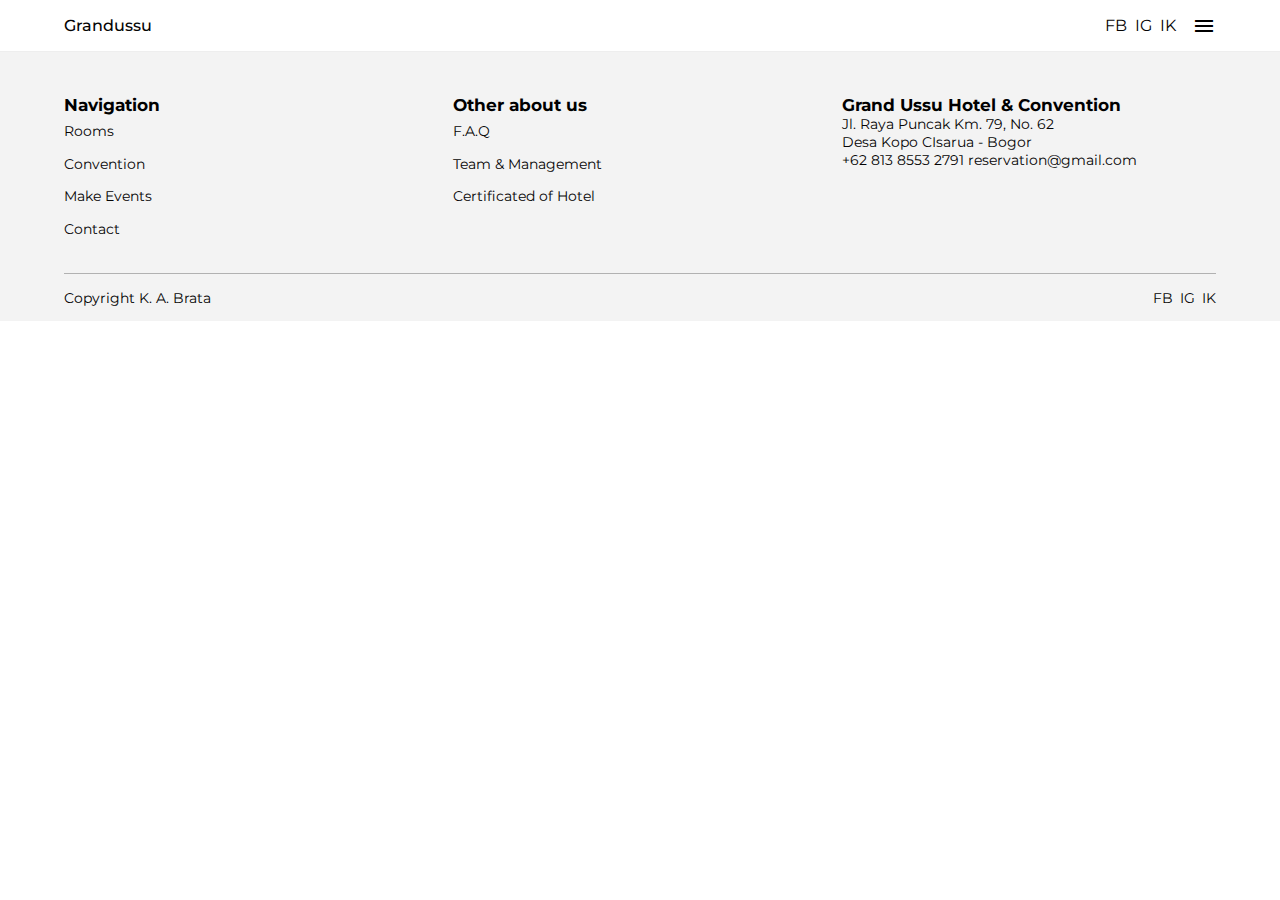
==== room.html @ 3a4804b1 "add room page" ====
<!DOCTYPE html>
<html lang="en">
<head>
    <meta name="description"
        content="Indulge in a luxurious retreat at Grand Ussu Hotel & Convention. Boasting 153 well-appointed rooms, a refreshing swimming pool, scenic landscape, restaurant serving delicious meals, free bike rentals, and plenty of Instagram-worthy spots, your stay will be nothing short of extraordinary." />
    <meta name="keywords"
        content="grand ussu hotel, grand ussu hotel & convention, grand ussu puncak, hotel di puncak, hotel rekomendasi, hotel murah, tempat meeting, harga hotel, hotel murah di puncak, hotel nyaman, hotel terbaik di puncak, kamar villa" />
    <meta name="robots" content="index, follow" />
    <meta name="language" content="English" />
    <meta name="author" content="Kiki Afrianto Brata" />
    <meta name="theme-color" content="#f0206b" />
    <meta charset="UTF-8" />
    <meta http-equiv="X-UA-Compatible" content="IE=edge" />
    <meta name="viewport" content="width=device-width, initial-scale=1.0" />
    <title>✨ Room | Grand Ussu Hotel & Convention ✨</title>
    <!-- 👇 css code file 👇 -->
    <link rel="stylesheet" href="./src/style/global.css" />
    <link rel="stylesheet" href="./src/style/responsive.css">
    <!-- Google Icons -->
    <link rel="stylesheet"
        href="https://fonts.googleapis.com/css2?family=Material+Symbols+Outlined:opsz,wght,FILL,GRAD@20..48,100..700,0..1,-50..200" />
</head>
<body>
    <!-- Nav -->
    <nav>
        <div class="container">
            <div class="row d-flex">
                <div class="col logo">
                    <a href="index.html">Grandussu</a>
                </div>
                <div class="col hamBtn d-flex">
                    <div class="socmed d-flex">
                        <a href="#">FB</a>
                        <a href="#">IG</a>
                        <a href="#">IK</a>
                    </div>
                    <span class="material-symbols-outlined"> menu </span>
                    <div class="navbar d-flex">
                        <a href="#">Rooms</a>
                        <a href="#">Conventions</a>
                        <a href="#">Make Events</a>
                        <a href="#">Contact</a>
                    </div>
                </div>
            </div>
        </div>
    </nav>
    <!-- End Nav -->

    <!-- Footer -->
    <footer>
        <div class="container">
            <div class="row d-grid">
                <div class="col">
                    <h3>Navigation</h3>
                    <ul>
                        <li>
                            <a href="#">Rooms</a>
                        </li>
                        <li>
                            <a href="#">Convention</a>
                        </li>
                        <li>
                            <a href="#">Make Events</a>
                        </li>
                        <li>
                            <a href="#">Contact</a>
                        </li>
                    </ul>
                </div>
                <div class="col">
                    <h3>Other about us</h3>
                    <ul>
                        <li>
                            <a href="#">F.A.Q</a>
                        </li>
                        <li>
                            <a href="#">Team & Management</a>
                        </li>
                        <li>
                            <a href="#">Certificated of Hotel</a>
                        </li>
                    </ul>
                </div>
                <div class="col .hotel__address">
                    <figcaption class="address">
                        <h3>Grand Ussu Hotel & Convention</h3>
                        <a href="#">Jl. Raya Puncak Km. 79, No. 62 <br>Desa Kopo CIsarua - Bogor</a>
                        <div class="contact__list">
                            <a href="#">+62 813 8553 2791</a>
                            <a href="#">reservation@gmail.com</a>
                        </div>
                    </figcaption>
                </div>
            </div>
            <div class="row author d-flex">
                <p>Copyright <span class="year"></span> <a href="#">K. A. Brata</a></p>
                <div class="socmed d-flex">
                    <a href="#">FB</a>
                    <a href="#">IG</a>
                    <a href="#">IK</a>
                </div>
            </div>
        </div>
    </footer>
    <!-- End Footer -->

    <!-- 👇 javascript code file 👇 -->
    <script src="./src/js/index.js"></script>
</body>
</html>
---- src/style/global.css ----
/*? global clearing */
@import url("https://fonts.googleapis.com/css2?family=Montserrat:ital,wght@0,100..900;1,100..900&display=swap");

*,
html,
body {
  margin: 0;
  padding: 0;
  box-sizing: border-box;
  list-style: none;
  text-decoration: none;
}

:root {
  /* font family */
  font-family: "Montserrat", sans-serif;
  font-optical-sizing: auto;
  font-style: normal;
  /* color */
  --basic: #fff;
  --dark: #050404;
}

.container {
  width: 90%;
  height: 100%;
  margin: auto;
}

.row {
  width: 100%;
  height: inherit;
}

.d-flex {
  display: flex;
  justify-content: space-between;
  align-items: center;
}

.d-grid {
  display: grid;
}

.mark {
  color: #d41283;
}

/* Nav */

nav {
  width: 100%;
  position: sticky;
  top: 0;
  z-index: 999;
  border-bottom: 0.5px solid #eeeeee;
  background-color: var(--basic);
}

nav a {
  color: var(--dark);
}

nav .logo a {
  display: inline-block;
  padding: 1em 0;
  font-weight: 500;
}

.hamBtn {
  gap: 1em;
  position: relative;
  z-index: 10;
  cursor: pointer;
}

.socmed {
  gap: 0.5em;
  justify-content: space-evenly;
}

.navbar {
  width: 250px;
  border-radius: 10px;
  flex-direction: column;
  align-items: flex-start;
  position: absolute;
  top: 45px;
  right: 5%;
  box-shadow: 0 6px 20px rgba(0, 0, 0, 0.1);
  opacity: 0;
  display: none;
  background-color: var(--basic);
  transition: all 0.2s ease-in-out;
  border: 0.5px solid #eeeeee;
}

.navbar.show {
  opacity: 1;
  display: flex;
}

.navbar a {
  width: 100%;
  padding: 1em 2em;
  font-weight: 500;
  font-size: 0.9rem;
}

.navbar a:first-child {
  border-radius: 10px 10px 0 0;
}

.navbar a:last-child {
  border-radius: 0 0 10px 10px;
}

.navbar a:hover {
  background-color: #eeeeee;
}

/* End Nav */

/* Jumbotron */

#jumbotron {
  padding: 2em 0;
}

#jumbotron .hotel__address {
  flex-wrap: wrap;
  justify-content: center;
  align-items: flex-end;
  gap: 1em;
  text-align: center;
}

#jumbotron .hotel__address .address {
  line-height: 1.5em;
}

#jumbotron .hotel__address .n {
  display: block;
}

#jumbotron .row a {
  color: #4b4b4b;
  font-size: .9rem;
}

#jumbotron .check__room {
  display: none;
  padding: 1em 2em;
  font-weight: 600;
  background-color: var(--dark);
  border-radius: 8px;
  color: var(--basic) !important;
}

#jumbotron .banner {
  position: relative;
  height: 400px;
  overflow: hidden;
  background-color: pink;
  margin-top: 2em;
}

#jumbotron .banner img {
  position: absolute;
  top: 0;
  left: 0;
  transform: scale(1.5);
  object-fit: cover;
  object-position: center;
  width: 100%;
  height: 100%;
  transition: all .5s ease-in-out;
}

#jumbotron .banner img.scrollAnimate {
  transform: scale(1);
}

#jumbotron .banner .banner__msg {
  width: 100%;
  height: 100%;
  background-color: rgba(0, 0, 0, 0.7);
  position: absolute;
  z-index: 1;
  justify-content: center;
  color: var(--basic);
  text-align: center;
  font-size: .8rem;
  overflow: hidden;
}

#jumbotron .banner .banner__msg h2 {
  transition: .5s ease-in-out;
}

#jumbotron .about {
  padding: 2em 0;
  grid-template-columns: repeat(auto-fit, minmax(300px, 1fr));
  gap: 1em;
  align-items: start !important;
}

#jumbotron .about .desc {
  margin-top: 1em;
  text-align: justify;
  color: #4b4b4b;
  font-size: .8rem;
}

#jumbotron .about ul li a {
  padding: 1em 0;
  justify-content: flex-start;
  gap: 1em;
  font-weight: 600;
}

#jumbotron .about ul li:nth-child(even) {
  border-top: 1px solid #4b4b4b;
  border-bottom: 1px solid #4b4b4b;
}

/* End Jumbotron */

/* Highlightroom */

#highlightroom {
  padding: 2em 0;
}

#highlightroom .row {
  grid-template-columns: repeat(auto-fit, minmax(300px,1fr));
  gap: 2em;
  align-items: center;
}

#highlightroom h1 {
  font-size: 3rem;
}

#highlightroom .card__room {
  justify-content: flex-start;
  gap: 1em;
  overflow-y: scroll;
  scroll-snap-type: x mandatory;
  scroll-behavior: smooth;
}

::-webkit-scrollbar {
  display: none;
}

#highlightroom .card__room .card__wrapper {
  flex: 0 0 93%;
  scroll-snap-align: start;
  border: .5px solid #8f8f8f;
  border-radius: 10px;
}

#highlightroom .card__room .card__wrapper .card__head {
  overflow: hidden;
  height: 250px;
  position: relative;
}

#highlightroom .card__room .card__wrapper .card__head img {
  position: absolute;
  top: 0;
  left: 0;
  object-fit: cover;
  object-position: center;
  width: 100%;
  height: 100%;
  border-radius: 10px 10px 0 0;
}

#highlightroom .card__content {
  padding: 1em;
  grid-template-columns: repeat(auto-fit,minmax(200px,1fr));
  gap: .5em;
  font-size: .9rem;
}

#highlight .card__content p {
  color: #b1b1b1;
  font-weight: 500;
}

#highlightroom .card__price {
  font-style: italic;
  text-align: left;
}

#highlightroom .card__price .not__price {
  text-decoration: line-through;
}

.card__wrapper .compare {
  padding: 1em;
  font-size: .9rem;
}

.card__wrapper .compare .ota {
  display: none;
  margin-bottom: 1em;
}

.card__wrapper .compare .ota.showCompare {
  display: block;
}

.card__wrapper .compare .logo__ota {
  display: block;
  width: 50px;
  height: 50px;
  background-color: var(--dark);
  border-radius: 8px;
  margin-right: .5em;
  position: relative;
  overflow: hidden;
}

.card__wrapper .compare .logo__ota img {
  position: absolute;
  top: 0;
  left: 0;
  width: 100%;
  height: 100%;
  object-fit: cover;
  object-position: center;
  border-radius: 8px;
}

.card__wrapper .compare .ota li {
  margin: .4em 0;
}

.card__wrapper .compare .ota li .percent {
  font-weight: 600;
  color: #d41283;
}

.compare .check__compare {
  gap: .5em;
  grid-template-columns: repeat(auto-fit,minmax(200px,150px));
}

.compareActive {
  display: block;
  padding: 1em 2em;
  font-weight: 600;
  text-align: center;
  background-color: var(--dark);
  border-radius: 8px;
  color: var(--basic) !important;
  margin-top: 1em;
}

.compare .check__compare a {
  display: block;
  padding: 1em 2em;
  font-weight: 600;
  text-align: center;
  background-color: var(--dark);
  border-radius: 8px;
  color: var(--basic) !important;
}

.features {
  margin-top: 3em;
  grid-template-columns: repeat(auto-fit, minmax(300px,1fr));
  align-items: start !important;
}

.features .col {
  overflow: hidden;
}

.features .desc {
  margin: .8em 0;
  color: #4b4b4b;
}

.features ul {
  margin-top: 1em;
  justify-content: flex-start;
  gap: 1.5em;
  flex-wrap: wrap;
  color: #8f8f8f;
}

.features ul li span {
  margin: .5em 0;
  color: #d41283;
}

.features .partnerSlide {
  overflow: hidden;
  gap: 1em;
  grid-auto-columns: 250px;
  grid-auto-flow: column;
  justify-items: stretch;
  margin-top: 1.5em;
}

.partnerSlide .part {
  animation: infiniteSlide 15s linear infinite;
  background-color: #d41283;
  width: 200px;
  height: 200px;
  object-fit: cover;
  border-radius: 10px;
}

@keyframes infiniteSlide {
 to {
  translate: calc(-4 * 200px);
 } 
}

#highlightroom .video {
  margin-top: 3em;
  width: 100%;
  height: 500px;
  overflow: hidden;
  position: relative;
  border-radius: 10px;
}

#highlightroom .video video {
  object-fit: cover;
  width: 100%;
  height: 100%;
  position: absolute;
  top: 0;
  left: 0;
  z-index: -1;
}

.video .backdrop {
  width: 100%;
  height: 100%;
  background: rgba(0, 0, 0, 0.8);
  color: var(--basic);
  position: absolute;
  top: 0;
  left: 0;
  justify-content: center;
  gap: .5em;
}

.video .backdrop span {
  font-size: 4em;

}

/* End Highlightroom */

/* Convention Review */

#conventionReview {
  margin-top: 2em;
}

#conventionReview .row{
  grid-template-columns: repeat(auto-fit,minmax(300px,1fr));
  gap: 1em;
  margin-top: 1em;
}

#conventionReview .card__meeting {
  border-radius: 8px;
}

#conventionReview .card__meeting:first-child {
  height: 350px;
  background: url(../assets/meeting/camar/camar1.jpg) no-repeat center;
  background-size: cover;
}

#conventionReview .card__meeting:last-child {
  height: 350px;
  background: url(../assets/meeting/camar/camar4.jpg) no-repeat center;
  background-size: cover;
}

.card__meeting a {
  width: 100%;
  height: 100%;
  background: rgba(0, 0, 0, 0.7);
  color: var(--basic);
  align-items: flex-end;
  border-radius: 8px;
}

.card__meeting a figcaption {
  padding: 1em;
}

.other__convention {
  display: block;
  margin: 2em 0;
  text-align: center;
  color: var(--dark);
}

/* End Convention Review */

/* Footer */

footer {
  background-color: #f3f3f3;
  padding-top: 3em;
  font-size: .9rem;
}

footer .row {
  grid-template-columns: repeat(auto-fit,minmax(300px, 1fr));
  gap: 1em;
}

footer a {
  color: var(--dark);
}

footer .hotel__address {
  flex-wrap: wrap;
  justify-content: center;
  align-items: flex-end;
  gap: 1em;
  text-align: center;
}

footer .hotel__address .address {
  line-height: 1.5em;
}

footer ul li a {
  display: block;
  padding: .5em 0;
}

footer .author {
  margin-top: 2em;
  padding: 1em 0;
  border-top: 1px solid #b1b1b1;
  text-align: center;
  flex-wrap: wrap;
}

/* End Footer */
---- src/style/responsive.css ----
/* Media Sm */
@media (min-width: 640px) {

    /* jumbotron */

    #jumbotron .hotel__address {
        text-align: left;
        justify-content: space-between;
    }

    #jumbotron .hotel__address .n {
        display: none;
    }

    #jumbotron .check__room {
        display: block;
    }

    #jumbotron .banner .banner__msg {
        font-size: .9rem;
    }

    #jumbotron .about .desc {
        font-size: 1rem;
    }

    /* End Jumbotron */

    /* Highlight Room */

    #highlightroom .card__price {
        text-align: right;
    }

    #highlightroom .card__room .card__wrapper {
        flex: 0 0 60%;
    }

    #highlightroom .card__content {
        grid-template-columns: repeat(auto-fit, minmax(150px, 1fr));
    }
    /* End Highlight Room */

}

/* Media Md */
@media (min-width: 768px) {

    /* jumbotron */

    #jumbotron .about {
        place-items: center;
    }

    #jumbotron .banner .banner__msg h2 {
        font-size: 2rem !important;
    }

    /* Highlight Room*/

    #highlightroom .card__room .card__wrapper {
        flex: 0 0 80%;
    }

    /* End Highlight Room*/

}
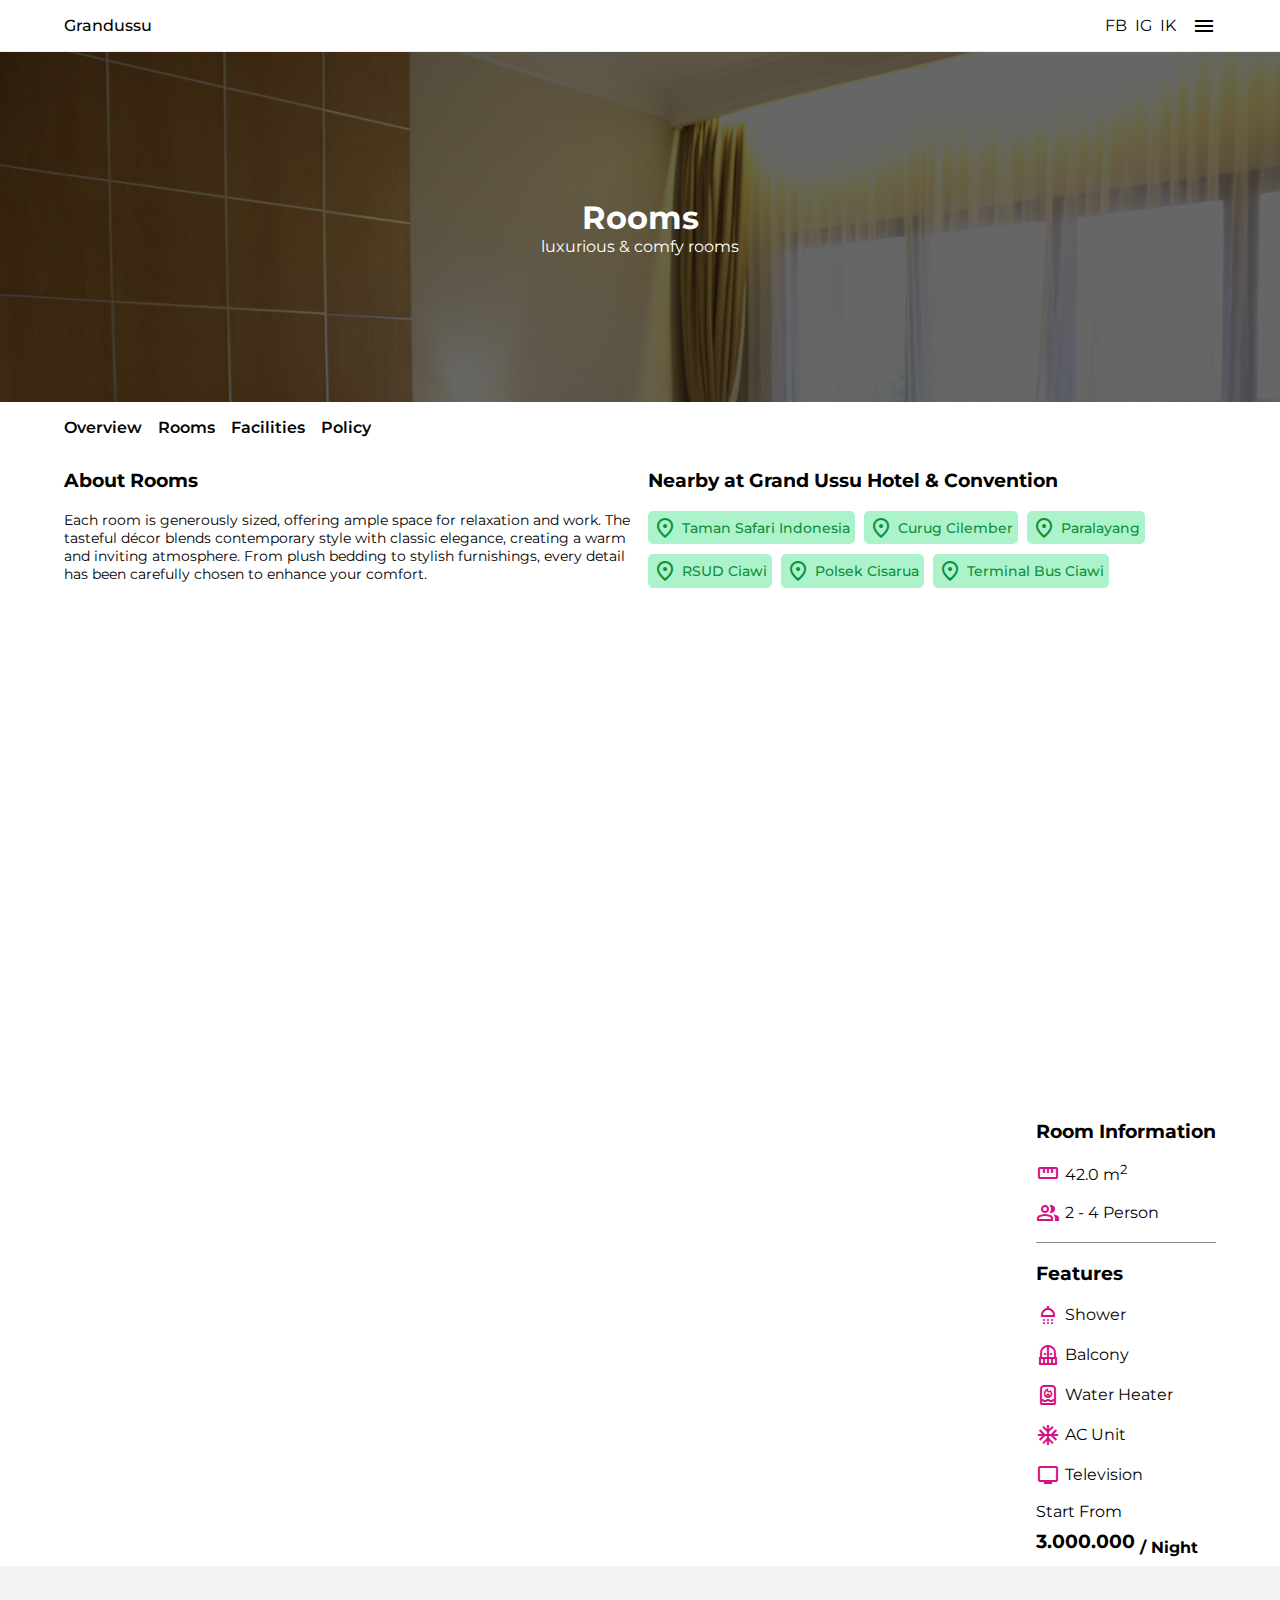
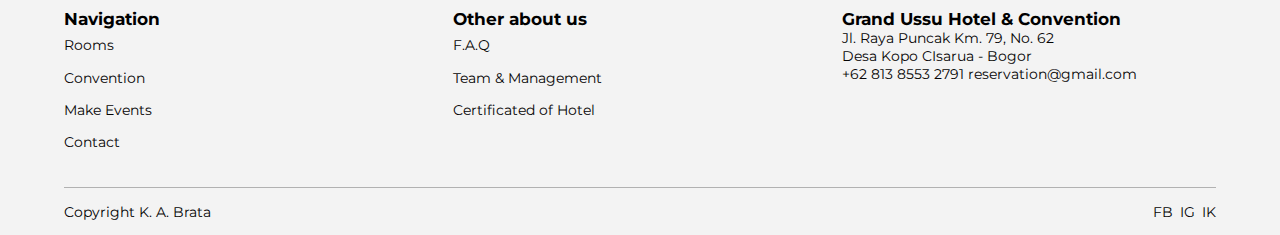
==== commit e180c893: "add room page" ====
--- a/room.html
+++ b/room.html
@@ -15,6 +15,7 @@
     <title>✨ Room | Grand Ussu Hotel & Convention ✨</title>
     <!-- 👇 css code file 👇 -->
     <link rel="stylesheet" href="./src/style/global.css" />
+    <link rel="stylesheet" href="./src/style/room.css">
     <link rel="stylesheet" href="./src/style/responsive.css">
     <!-- Google Icons -->
     <link rel="stylesheet"
@@ -47,6 +48,182 @@
     </nav>
     <!-- End Nav -->
 
+    <!-- Hero Section -->
+    <section id="hero">
+        <div class="row d-flex">
+            <figcaption>
+                <h1>Rooms</h1>
+                <p>luxurious & comfy rooms</p>
+            </figcaption>
+        </div>
+    </section>
+    <!-- End Hero Section -->
+
+    <!-- Rooms -->
+    <section id="rooms">
+        <div class="container">
+            <div class="header__nav d-flex">
+                <a href="#">Overview</a>
+                <a href="#">Rooms</a>
+                <a href="#">Facilities</a>
+                <a href="#">Policy</a>
+            </div>
+            <div class="room__overview d-grid">
+                <div class="col">
+                    <h3>About Rooms</h3>
+                    <p>Each room is generously sized, offering ample space for relaxation and work. The tasteful décor blends contemporary
+                    style with classic elegance, creating a warm and inviting atmosphere. From plush bedding to stylish furnishings, every
+                    detail has been carefully chosen to enhance your comfort.</p>
+                </div>
+                <div class="col nearby">
+                    <h3>Nearby at Grand Ussu Hotel & Convention</h3>
+                    <ul class="d-flex">
+                        <li class="d-flex">
+                            <span class="material-symbols-outlined">
+                                location_on
+                            </span>
+                            <p>Taman Safari Indonesia</p>
+                        </li>
+                        <li class="d-flex">
+                            <span class="material-symbols-outlined">
+                                location_on
+                            </span>
+                            <p>Curug Cilember</p>
+                        </li>
+                        <li class="d-flex">
+                            <span class="material-symbols-outlined">
+                                location_on
+                            </span>
+                            <p>Paralayang</p>
+                        </li>
+                        <li class="d-flex">
+                            <span class="material-symbols-outlined">
+                                location_on
+                            </span>
+                            <p>RSUD Ciawi</p>
+                        </li>
+                        <li class="d-flex">
+                            <span class="material-symbols-outlined">
+                                location_on
+                            </span>
+                            <p>Polsek Cisarua</p>
+                        </li>
+                        <li class="d-flex">
+                            <span class="material-symbols-outlined">
+                                location_on
+                            </span>
+                            <p>Terminal Bus Ciawi</p>
+                        </li>
+                    </ul>
+                </div>
+            </div>
+            <div class="row maps d-grid">
+                <iframe
+                    src="https://www.google.com/maps/embed?pb=!1m18!1m12!1m3!1d3962.7953646749534!2d106.92444137411842!3d-6.6722593933228005!2m3!1f0!2f0!3f0!3m2!1i1024!2i768!4f13.1!3m3!1m2!1s0x2e69c82dcc9dd201%3A0x70af888ed175d3f5!2sGrand%20Ussu%20Hotel%20%26%20Convention!5e0!3m2!1sen!2sid!4v1717430018170!5m2!1sen!2sid"
+                    width="600" height="450" style="border:0;" allowfullscreen="" loading="lazy"
+                    referrerpolicy="no-referrer-when-downgrade"></iframe>
+            </div>
+            <div class="room__detail">
+                <div class="card__room d-flex">
+                    <div class="col"></div>
+                    <div class="col room__features">
+                        <div class="features__content">
+                            <figcaption>
+                                <h3>Room Information</h3>
+                                <ul>
+                                    <li class="d-flex">
+                                        <span class="material-symbols-outlined">
+                                            straighten
+                                        </span>
+                                        <p>42.0 m<sup>2</sup></p>
+                                    </li>
+                                    <li class="d-flex">
+                                        <span class="material-symbols-outlined">
+                                            group
+                                        </span>
+                                        <p>2 - 4 Person</p>
+                                    </li>
+                                </ul>
+                            </figcaption>
+                            <figcaption>
+                                <h3>Features</h3>
+                                <ul>
+                                    <li class="d-flex">
+                                        <span class="material-symbols-outlined">
+                                            shower
+                                        </span>
+                                        <p>Shower</p>
+                                    </li>
+                                    <li class="d-flex">
+                                        <span class="material-symbols-outlined">
+                                            balcony
+                                        </span>
+                                        <p>Balcony</p>
+                                    </li>
+                                    <li class="d-flex">
+                                        <span class="material-symbols-outlined">
+                                            water_heater
+                                        </span>
+                                        <p>Water Heater</p>
+                                    </li>
+                                    <li class="d-flex">
+                                        <span class="material-symbols-outlined">
+                                            ac_unit
+                                        </span>
+                                        <p>AC Unit</p>
+                                    </li>
+                                    <li class="d-flex">
+                                        <span class="material-symbols-outlined">
+                                            tv
+                                        </span>
+                                        <p>Television</p>
+                                    </li>
+                                    <li class="d-flex">
+                                        <span class="material-symbols-outlined">
+                                            wifi
+                                        </span>
+                                        <p>Internet</p>
+                                    </li>
+                                </ul>
+                            </figcaption>
+                            <figcaption>
+                                <h3>Amenities</h3>
+                                <ul>
+                                    <li class="d-flex">
+                                        <span class="material-symbols-outlined">
+                                            water_full
+                                        </span>
+                                        <p>Mineral Water</p>
+                                    </li>
+                                    <li class="d-flex">
+                                        <span class="material-symbols-outlined">
+                                            local_cafe
+                                        </span>
+                                        <p>Tea & Coffee</p>
+                                    </li>
+                                    <li class="d-flex">
+                                        <span class="material-symbols-outlined">
+                                            wash
+                                        </span>
+                                        <p>Soap & Shampoo</p>
+                                    </li>
+                                </ul>
+                            </figcaption>
+                        </div>
+                        <div class="features__book">
+                            <p>Start From</p>
+                            <h3><span class="price__room">3.000.000</span><sub> / Night</sub></h3>
+                        </div>
+                    </div>
+                </div>
+            </div>
+        </div>
+    </section>
+
+
+    <!-- End Rooms -->
+
+
     <!-- Footer -->
     <footer>
         <div class="container">
@@ -106,6 +283,6 @@
     <!-- End Footer -->
 
     <!-- 👇 javascript code file 👇 -->
-    <script src="./src/js/index.js"></script>
+    <script src="./src/js/main.js"></script>
 </body>
 </html>--- a/src/style/global.css
+++ b/src/style/global.css
@@ -400,7 +400,7 @@
 
 .features .partnerSlide {
   overflow: hidden;
-  gap: 1em;
+  /* gap: 1em; */
   grid-auto-columns: 250px;
   grid-auto-flow: column;
   justify-items: stretch;
@@ -409,11 +409,15 @@
 
 .partnerSlide .part {
   animation: infiniteSlide 15s linear infinite;
-  background-color: #d41283;
-  width: 200px;
-  height: 200px;
+  filter: grayscale(100%);
+  max-width: 80px;
+  aspect-ratio: 1;
   object-fit: cover;
   border-radius: 10px;
+}
+
+.partnerSlide .part:hover {
+  filter: grayscale(0);
 }
 
 @keyframes infiniteSlide {
--- a/src/style/room.css
+++ b/src/style/room.css
@@ -0,0 +1,106 @@
+/* Hero */
+
+#hero {
+    background: url(../assets/rooms/catalya/CATALYA\ 10.JPG) no-repeat bottom;
+    background-size: cover;
+    background-attachment: fixed;
+}
+
+#hero .row {
+    height: 350px;
+    background-color: rgba(0,0,0,.6);
+    text-align: center;
+    color: var(--basic);
+    justify-content: center;
+}
+
+/* End Hero */
+
+/* Rooms */
+
+#rooms .header__nav {
+    justify-content: flex-start;
+    position: sticky;
+    top: 52px;
+    background-color: var(--basic);
+    gap: 1em;
+}
+
+#rooms .header__nav a {
+    display: block;
+    padding: 1em 0;
+    color: var(--dark);
+    font-weight: 600;
+}
+
+#rooms .room__overview {
+    grid-template-columns: repeat(auto-fit,minmax(300px,1fr));
+    gap: 1em;
+    margin-top: 1em;
+}
+
+.room__overview h3 {
+    margin-bottom: 1em;
+}
+
+.room__overview p {
+    font-size: .9rem;
+}
+
+.nearby ul {
+    gap: .6em;
+    flex-wrap: wrap;
+    justify-content: flex-start;
+}
+
+.nearby ul li {
+    justify-content: flex-start;
+    gap: 5px;
+    padding: .3em;
+    border-radius: 5px;
+    background-color: #acf3cc;
+    color: #0d9139;
+    font-weight: 500;
+}
+
+.maps {
+    overflow: hidden;
+    margin: 2em 0;
+    grid-template-columns: repeat(auto-fit, minmax(300px,1fr));
+    gap: 1em;
+    align-items: start !important;
+}
+
+.maps iframe {
+    width: 100%;
+}
+
+.room__detail .card__room figcaption {
+    padding: .6em 0;
+    border-bottom: .5px solid #8f8f8f;
+}
+
+.room__detail .card__room h3 {
+    margin: .5em 0;
+}
+
+.room__detail .card__room ul li {
+    justify-content: flex-start;
+    gap: 5px;
+    padding: .5em 0;
+}
+
+.room__detail .card__room ul li p {
+    color: var(--dark);
+}
+
+.room__detail .card__room ul li span {
+    color: #d41283;
+}
+
+.room__detail .room__features .features__content {
+    height: 400px;
+    overflow-y: scroll;
+}
+
+/* End Rooms */
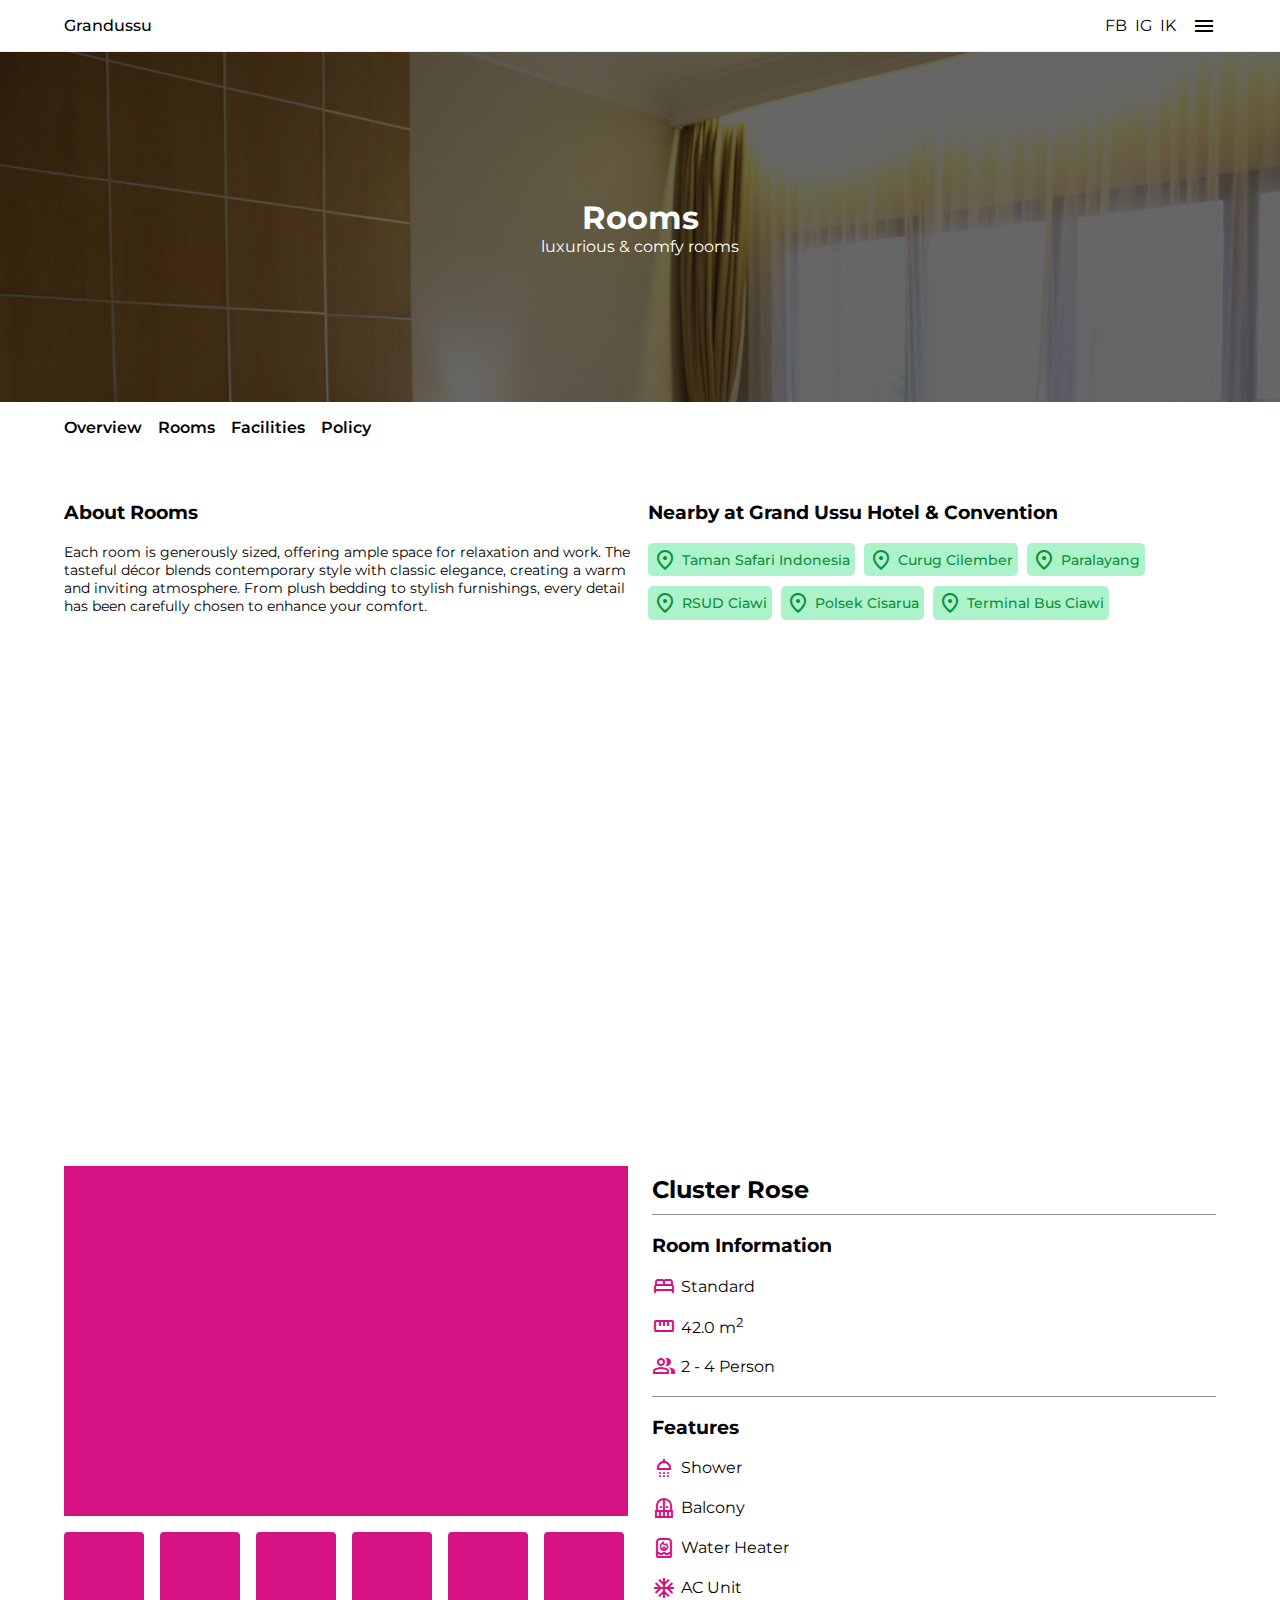
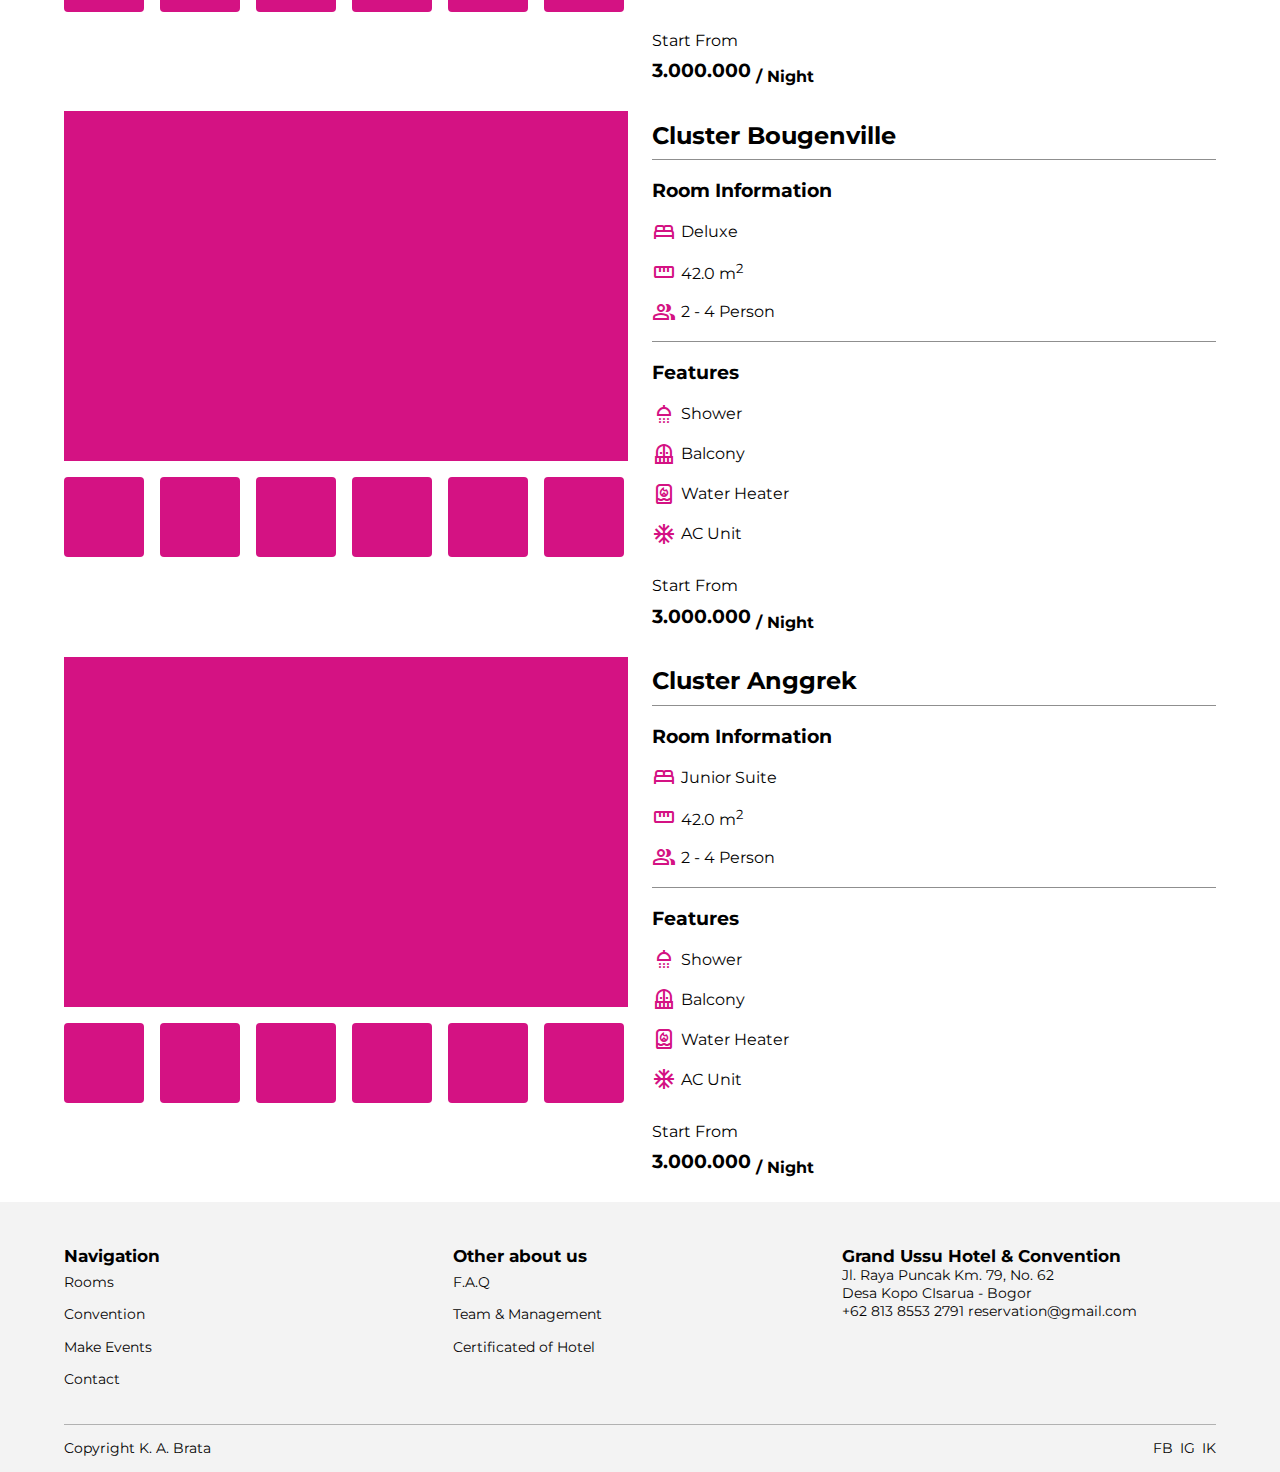
==== commit f0bed163: "room revision" ====
--- a/room.html
+++ b/room.html
@@ -63,13 +63,13 @@
     <section id="rooms">
         <div class="container">
             <div class="header__nav d-flex">
-                <a href="#">Overview</a>
-                <a href="#">Rooms</a>
-                <a href="#">Facilities</a>
-                <a href="#">Policy</a>
+                <a href="#overview">Overview</a>
+                <a href="#facilities">Rooms</a>
+                <a href="#facilities">Facilities</a>
+                <a href="#policy">Policy</a>
             </div>
             <div class="room__overview d-grid">
-                <div class="col">
+                <div class="col" id="overview">
                     <h3>About Rooms</h3>
                     <p>Each room is generously sized, offering ample space for relaxation and work. The tasteful décor blends contemporary
                     style with classic elegance, creating a warm and inviting atmosphere. From plush bedding to stylish furnishings, every
@@ -123,14 +123,258 @@
                     width="600" height="450" style="border:0;" allowfullscreen="" loading="lazy"
                     referrerpolicy="no-referrer-when-downgrade"></iframe>
             </div>
-            <div class="room__detail">
-                <div class="card__room d-flex">
-                    <div class="col"></div>
+            <div class="room__detail" id="facilities">
+                <div class="card__room d-grid">
+                    <div class="col slide">
+                        <div class="main__preview"></div>
+                        <div class="scroll__preview d-flex">
+                            <div class="photo__change"></div>
+                            <div class="photo__change"></div>
+                            <div class="photo__change"></div>
+                            <div class="photo__change"></div>
+                            <div class="photo__change"></div>
+                            <div class="photo__change"></div>
+                            <div class="photo__change"></div>
+                        </div>
+                    </div>
                     <div class="col room__features">
+                        <figcaption>
+                            <h2 class="room__name">Cluster Rose</h2>
+                        </figcaption>
                         <div class="features__content">
                             <figcaption>
                                 <h3>Room Information</h3>
                                 <ul>
+                                    <li class="d-flex">
+                                        <span class="material-symbols-outlined">
+                                            bed
+                                        </span>
+                                        <p class="type">Standard</p>
+                                    </li>
+                                    <li class="d-flex">
+                                        <span class="material-symbols-outlined">
+                                            straighten
+                                        </span>
+                                        <p>42.0 m<sup>2</sup></p>
+                                    </li>
+                                    <li class="d-flex">
+                                        <span class="material-symbols-outlined">
+                                            group
+                                        </span>
+                                        <p>2 - 4 Person</p>
+                                    </li>
+                                </ul>
+                            </figcaption>
+                            <figcaption>
+                                <h3>Features</h3>
+                                <ul>
+                                    <li class="d-flex">
+                                        <span class="material-symbols-outlined">
+                                            shower
+                                        </span>
+                                        <p>Shower</p>
+                                    </li>
+                                    <li class="d-flex">
+                                        <span class="material-symbols-outlined">
+                                            balcony
+                                        </span>
+                                        <p>Balcony</p>
+                                    </li>
+                                    <li class="d-flex">
+                                        <span class="material-symbols-outlined">
+                                            water_heater
+                                        </span>
+                                        <p>Water Heater</p>
+                                    </li>
+                                    <li class="d-flex">
+                                        <span class="material-symbols-outlined">
+                                            ac_unit
+                                        </span>
+                                        <p>AC Unit</p>
+                                    </li>
+                                    <li class="d-flex">
+                                        <span class="material-symbols-outlined">
+                                            tv
+                                        </span>
+                                        <p>Television</p>
+                                    </li>
+                                    <li class="d-flex">
+                                        <span class="material-symbols-outlined">
+                                            wifi
+                                        </span>
+                                        <p>Internet</p>
+                                    </li>
+                                </ul>
+                            </figcaption>
+                            <figcaption>
+                                <h3>Amenities</h3>
+                                <ul>
+                                    <li class="d-flex">
+                                        <span class="material-symbols-outlined">
+                                            water_full
+                                        </span>
+                                        <p>Mineral Water</p>
+                                    </li>
+                                    <li class="d-flex">
+                                        <span class="material-symbols-outlined">
+                                            local_cafe
+                                        </span>
+                                        <p>Tea & Coffee</p>
+                                    </li>
+                                    <li class="d-flex">
+                                        <span class="material-symbols-outlined">
+                                            wash
+                                        </span>
+                                        <p>Soap & Shampoo</p>
+                                    </li>
+                                </ul>
+                            </figcaption>
+                        </div>
+                        <div class="features__book">
+                            <p>Start From</p>
+                            <h3><span class="price__room">3.000.000</span><sub> / Night</sub></h3>
+                        </div>
+                    </div>
+                </div>
+                <div class="card__room d-grid">
+                    <div class="col slide">
+                        <div class="main__preview"></div>
+                        <div class="scroll__preview d-flex">
+                            <div class="photo__change"></div>
+                            <div class="photo__change"></div>
+                            <div class="photo__change"></div>
+                            <div class="photo__change"></div>
+                            <div class="photo__change"></div>
+                            <div class="photo__change"></div>
+                            <div class="photo__change"></div>
+                        </div>
+                    </div>
+                    <div class="col room__features">
+                        <figcaption>
+                            <h2 class="room__name">Cluster Bougenville</h2>
+                        </figcaption>
+                        <div class="features__content">
+                            <figcaption>
+                                <h3>Room Information</h3>
+                                <ul>
+                                    <li class="d-flex">
+                                        <span class="material-symbols-outlined">
+                                            bed
+                                        </span>
+                                        <p class="type">Deluxe</p>
+                                    </li>
+                                    <li class="d-flex">
+                                        <span class="material-symbols-outlined">
+                                            straighten
+                                        </span>
+                                        <p>42.0 m<sup>2</sup></p>
+                                    </li>
+                                    <li class="d-flex">
+                                        <span class="material-symbols-outlined">
+                                            group
+                                        </span>
+                                        <p>2 - 4 Person</p>
+                                    </li>
+                                </ul>
+                            </figcaption>
+                            <figcaption>
+                                <h3>Features</h3>
+                                <ul>
+                                    <li class="d-flex">
+                                        <span class="material-symbols-outlined">
+                                            shower
+                                        </span>
+                                        <p>Shower</p>
+                                    </li>
+                                    <li class="d-flex">
+                                        <span class="material-symbols-outlined">
+                                            balcony
+                                        </span>
+                                        <p>Balcony</p>
+                                    </li>
+                                    <li class="d-flex">
+                                        <span class="material-symbols-outlined">
+                                            water_heater
+                                        </span>
+                                        <p>Water Heater</p>
+                                    </li>
+                                    <li class="d-flex">
+                                        <span class="material-symbols-outlined">
+                                            ac_unit
+                                        </span>
+                                        <p>AC Unit</p>
+                                    </li>
+                                    <li class="d-flex">
+                                        <span class="material-symbols-outlined">
+                                            tv
+                                        </span>
+                                        <p>Television</p>
+                                    </li>
+                                    <li class="d-flex">
+                                        <span class="material-symbols-outlined">
+                                            wifi
+                                        </span>
+                                        <p>Internet</p>
+                                    </li>
+                                </ul>
+                            </figcaption>
+                            <figcaption>
+                                <h3>Amenities</h3>
+                                <ul>
+                                    <li class="d-flex">
+                                        <span class="material-symbols-outlined">
+                                            water_full
+                                        </span>
+                                        <p>Mineral Water</p>
+                                    </li>
+                                    <li class="d-flex">
+                                        <span class="material-symbols-outlined">
+                                            local_cafe
+                                        </span>
+                                        <p>Tea & Coffee</p>
+                                    </li>
+                                    <li class="d-flex">
+                                        <span class="material-symbols-outlined">
+                                            wash
+                                        </span>
+                                        <p>Soap & Shampoo</p>
+                                    </li>
+                                </ul>
+                            </figcaption>
+                        </div>
+                        <div class="features__book">
+                            <p>Start From</p>
+                            <h3><span class="price__room">3.000.000</span><sub> / Night</sub></h3>
+                        </div>
+                    </div>
+                </div>
+                <div class="card__room d-grid">
+                    <div class="col slide">
+                        <div class="main__preview"></div>
+                        <div class="scroll__preview d-flex">
+                            <div class="photo__change"></div>
+                            <div class="photo__change"></div>
+                            <div class="photo__change"></div>
+                            <div class="photo__change"></div>
+                            <div class="photo__change"></div>
+                            <div class="photo__change"></div>
+                            <div class="photo__change"></div>
+                        </div>
+                    </div>
+                    <div class="col room__features">
+                        <figcaption>
+                            <h2 class="room__name">Cluster Anggrek</h2>
+                        </figcaption>
+                        <div class="features__content">
+                            <figcaption>
+                                <h3>Room Information</h3>
+                                <ul>
+                                    <li class="d-flex">
+                                        <span class="material-symbols-outlined">
+                                            bed
+                                        </span>
+                                        <p class="type">Junior Suite</p>
+                                    </li>
                                     <li class="d-flex">
                                         <span class="material-symbols-outlined">
                                             straighten
--- a/src/style/global.css
+++ b/src/style/global.css
@@ -9,6 +9,7 @@
   box-sizing: border-box;
   list-style: none;
   text-decoration: none;
+  scroll-behavior: smooth;
 }
 
 :root {
@@ -383,6 +384,7 @@
 .features .desc {
   margin: .8em 0;
   color: #4b4b4b;
+  font-size: .9rem;
 }
 
 .features ul {
--- a/src/style/room.css
+++ b/src/style/room.css
@@ -1,3 +1,7 @@
+html,body {
+    scroll-behavior: smooth;
+}
+
 /* Hero */
 
 #hero {
@@ -21,7 +25,7 @@
 #rooms .header__nav {
     justify-content: flex-start;
     position: sticky;
-    top: 52px;
+    top: 51px;
     background-color: var(--basic);
     gap: 1em;
 }
@@ -36,7 +40,7 @@
 #rooms .room__overview {
     grid-template-columns: repeat(auto-fit,minmax(300px,1fr));
     gap: 1em;
-    margin-top: 1em;
+    margin-top: 3em;
 }
 
 .room__overview h3 {
@@ -65,7 +69,7 @@
 
 .maps {
     overflow: hidden;
-    margin: 2em 0;
+    margin: 3em 0;
     grid-template-columns: repeat(auto-fit, minmax(300px,1fr));
     gap: 1em;
     align-items: start !important;
@@ -73,6 +77,32 @@
 
 .maps iframe {
     width: 100%;
+}
+
+.room__detail .main__preview {
+    height: 350px;
+    margin-bottom: 1em;
+    background-color: #d41283;
+}
+
+.scroll__preview {
+    justify-content: flex-start;
+    gap: 1em;
+    overflow-x: scroll;
+    scroll-snap-type: x mandatory;
+}
+
+.scroll__preview .photo__change {
+    flex: 0 0 80px;
+    height: 80px;
+    border-radius: 4px;
+    background-color: #d41283;
+    scroll-snap-align: start;
+}
+
+.room__detail .card__room {
+    grid-template-columns: repeat(auto-fit,minmax(300px,1fr));
+    gap: 1.5em;
 }
 
 .room__detail .card__room figcaption {
@@ -103,4 +133,8 @@
     overflow-y: scroll;
 }
 
+.room__features .features__book {
+    padding: 1em 0;
+}
+
 /* End Rooms */
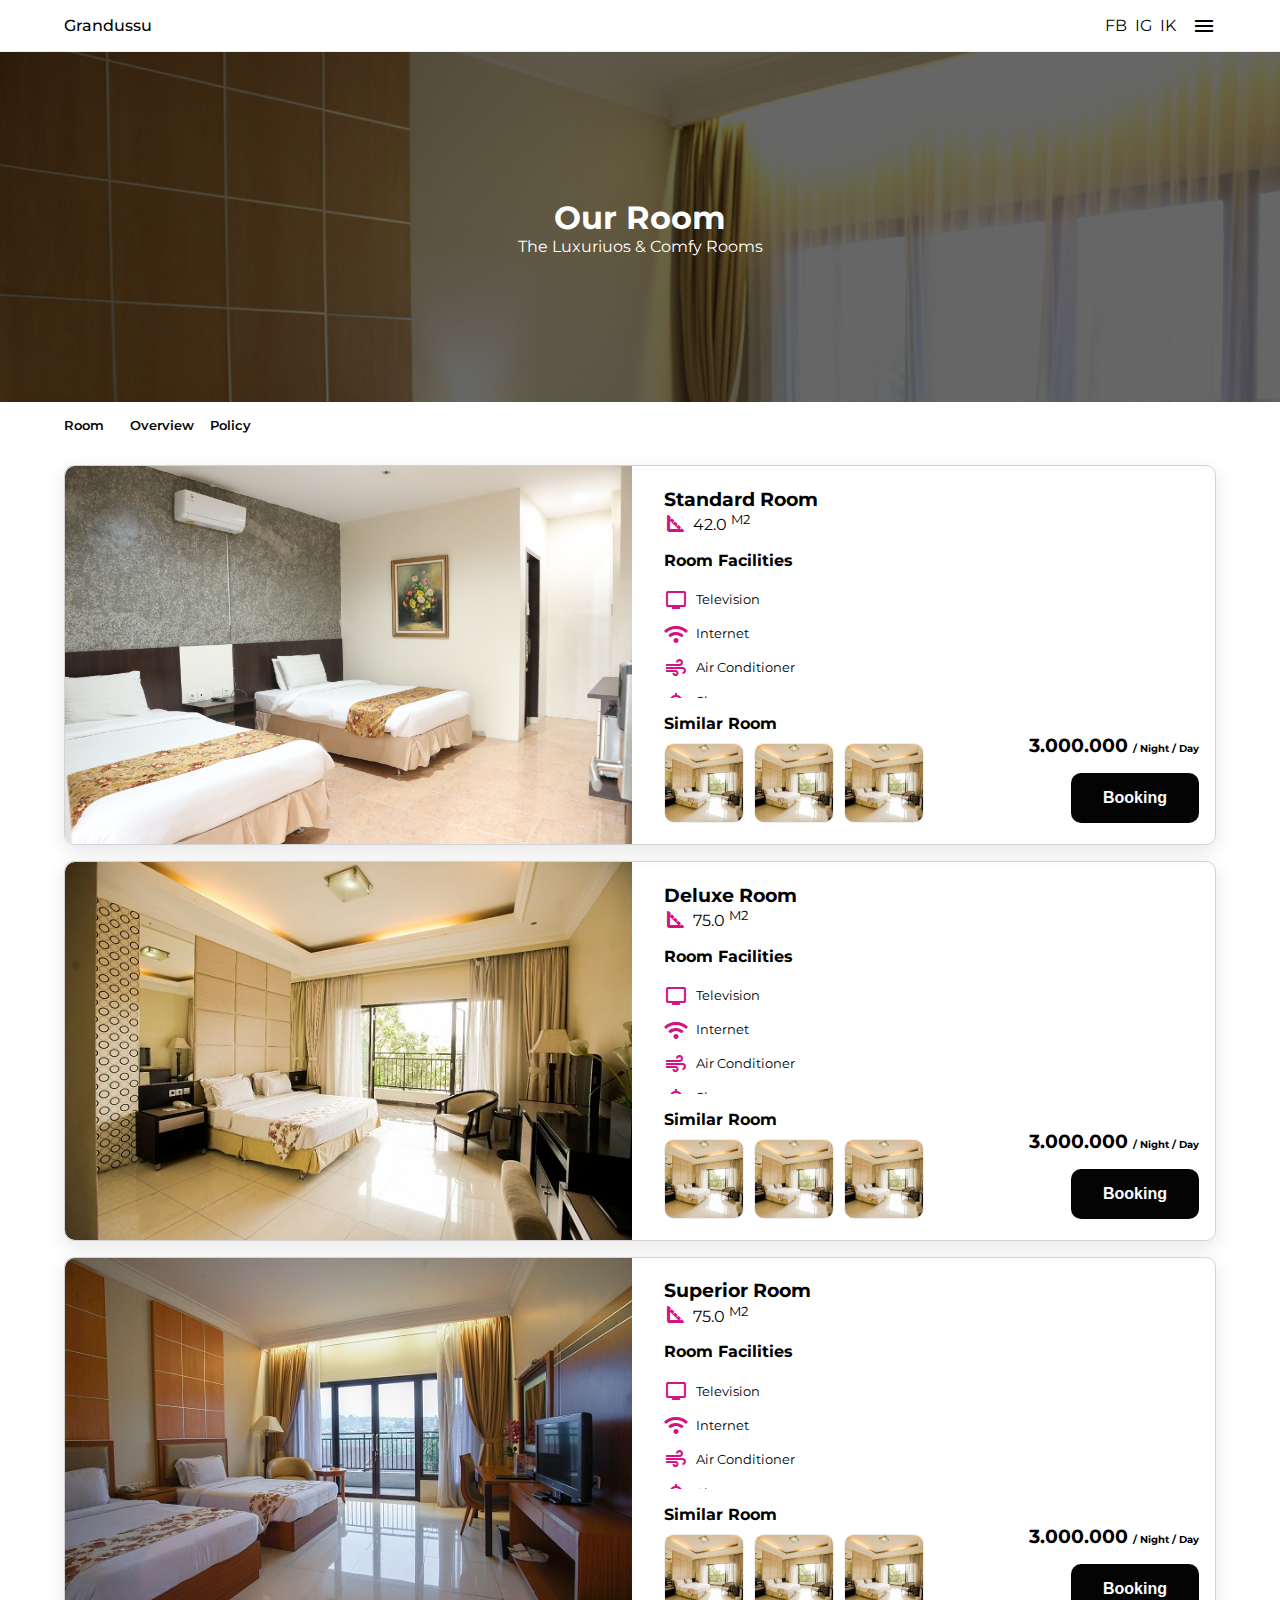
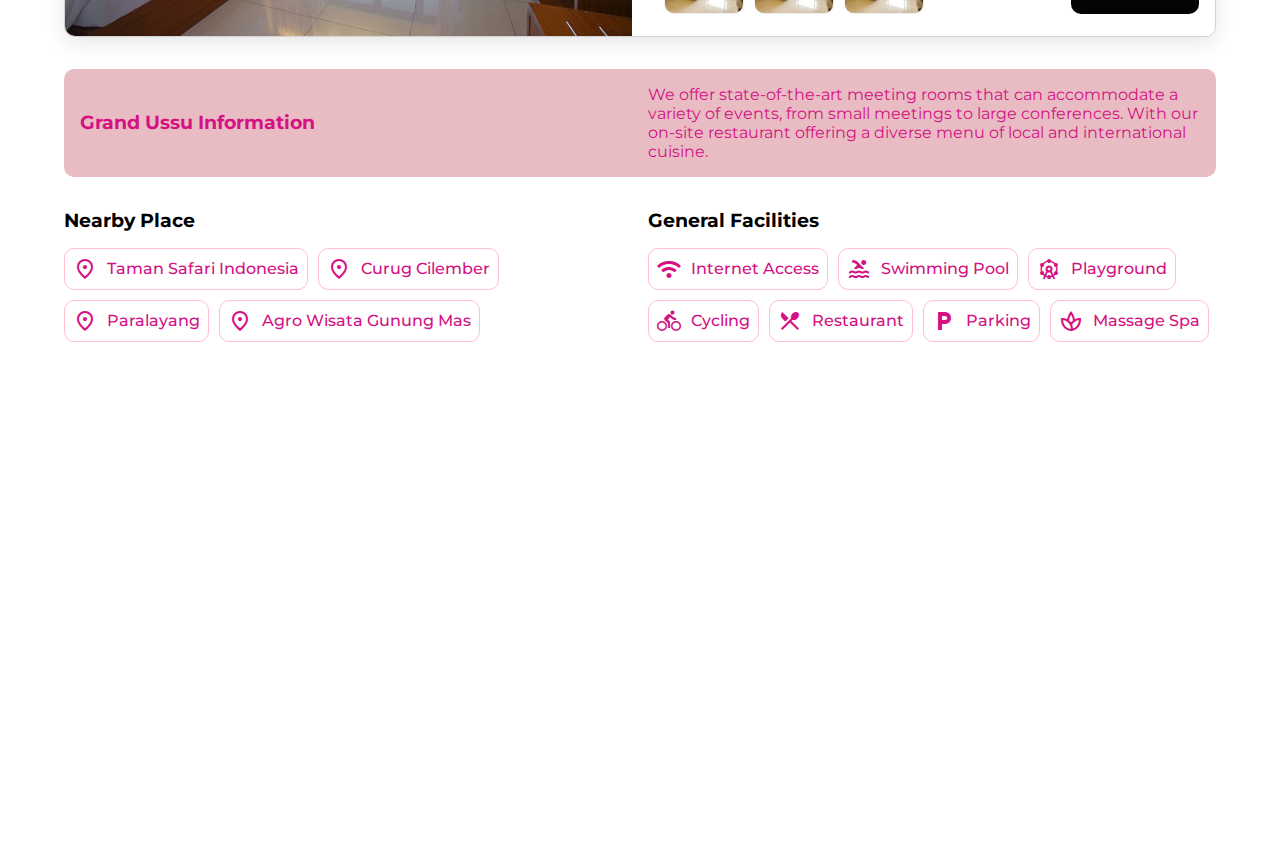
==== commit 65ef510e: "all of about room" ====
--- a/room.html
+++ b/room.html
@@ -2,7 +2,7 @@
 <html lang="en">
 <head>
     <meta name="description"
-        content="Indulge in a luxurious retreat at Grand Ussu Hotel & Convention. Boasting 153 well-appointed rooms, a refreshing swimming pool, scenic landscape, restaurant serving delicious meals, free bike rentals, and plenty of Instagram-worthy spots, your stay will be nothing short of extraordinary." />
+        content="Grand Ussu room is generously sized, offering ample space for relaxation and work. The tasteful décor blends contemporary style with classic elegance, creating a warm and inviting atmosphere. From plush bedding to stylish furnishings, every detail has been carefully chosen to enhance your comfort." />
     <meta name="keywords"
         content="grand ussu hotel, grand ussu hotel & convention, grand ussu puncak, hotel di puncak, hotel rekomendasi, hotel murah, tempat meeting, harga hotel, hotel murah di puncak, hotel nyaman, hotel terbaik di puncak, kamar villa" />
     <meta name="robots" content="index, follow" />
@@ -50,33 +50,269 @@
 
     <!-- Hero Section -->
     <section id="hero">
-        <div class="row d-flex">
-            <figcaption>
-                <h1>Rooms</h1>
-                <p>luxurious & comfy rooms</p>
-            </figcaption>
+        <div class="row">
+            <div class="caption d-flex">
+                <figcaption>
+                    <h1>Our Room</h1>
+                    <p>The Luxuriuos & Comfy Rooms</p>
+                </figcaption>
+            </div>
         </div>
     </section>
     <!-- End Hero Section -->
 
+    <!-- Overview -->
+    <section id="overview">
+        <div class="container overview">
+            <div class="col d-flex">
+                <a href="#">Room</a>
+                <a href="#">Overview</a>
+                <a href="#">Policy</a>
+            </div>
+        </div>
+    </section>
+    <!-- End Overview -->
+
     <!-- Rooms -->
-    <section id="rooms">
+     <section id="rooms">
         <div class="container">
-            <div class="header__nav d-flex">
-                <a href="#overview">Overview</a>
-                <a href="#facilities">Rooms</a>
-                <a href="#facilities">Facilities</a>
-                <a href="#policy">Policy</a>
-            </div>
-            <div class="room__overview d-grid">
-                <div class="col" id="overview">
-                    <h3>About Rooms</h3>
-                    <p>Each room is generously sized, offering ample space for relaxation and work. The tasteful décor blends contemporary
-                    style with classic elegance, creating a warm and inviting atmosphere. From plush bedding to stylish furnishings, every
-                    detail has been carefully chosen to enhance your comfort.</p>
-                </div>
-                <div class="col nearby">
-                    <h3>Nearby at Grand Ussu Hotel & Convention</h3>
+            <div class="row">
+                <div class="cards">
+                    <figure class="d-grid">
+                        <img src="./src/assets/rooms/rose/ROSE 2.JPG" alt="Grand Ussu Hotel & Convention">
+                        <figcaption>
+                            <h3>Standard Room</h3>
+                            <div class="sqft d-flex">
+                                <span class="material-symbols-outlined mark">
+                                    square_foot
+                                </span>
+                                <p class="sqft__number">42.0 <sup>M2</sup></p>
+                            </div>
+                            <div class="room__facilities">
+                                <h4>Room Facilities</h4>
+                                <ul>
+                                    <li class="d-flex">
+                                        <span class="material-symbols-outlined mark">
+                                            tv
+                                        </span>
+                                        <p>Television</p>
+                                    </li>
+                                    <li class="d-flex">
+                                        <span class="material-symbols-outlined mark">
+                                            wifi
+                                        </span>
+                                        <p>Internet</p>
+                                    </li>
+                                    <li class="d-flex">
+                                        <span class="material-symbols-outlined mark">
+                                            air
+                                        </span>
+                                        <p>Air Conditioner</p>
+                                    </li>
+                                    <li class="d-flex">
+                                        <span class="material-symbols-outlined mark">
+                                            shower
+                                        </span>
+                                        <p>Shower</p>
+                                    </li>
+                                    <li class="d-flex">
+                                        <span class="material-symbols-outlined mark">
+                                            water_heater
+                                        </span>
+                                        <p>Water Heater</p>
+                                    </li>
+                                    <li class="d-flex">
+                                        <span class="material-symbols-outlined mark">
+                                            emoji_food_beverage
+                                        </span>
+                                        <p>Amenities</p>
+                                    </li>
+                                </ul>
+                            </div>
+                            <div class="similar__booking d-grid">
+                                <div class="col similar__room">
+                                    <h4>Similar Room</h4>
+                                    <ul class="d-flex">
+                                        <li></li>
+                                        <li></li>
+                                        <li></li>
+                                        <li></li>
+                                        <li></li>
+                                        <li></li>
+                                    </ul>
+                                </div>
+                                <div class="col room__price d-flex">
+                                    <h3 class="price">3.000.000 <span>/ Night / Day</span></h3>
+                                    <button>Booking</button>
+                                </div>
+                            </div>
+                        </figcaption>
+                    </figure>
+                </div>
+                <div class="cards">
+                    <figure class="d-grid">
+                        <img src="./src/assets/rooms/bougenville/BOUGENVILLE 1.jpg" alt="Grand Ussu Hotel & Convention">
+                        <figcaption>
+                            <h3>Deluxe Room</h3>
+                            <div class="sqft d-flex">
+                                <span class="material-symbols-outlined mark">
+                                    square_foot
+                                </span>
+                                <p class="sqft__number">75.0 <sup>M2</sup></p>
+                            </div>
+                            <div class="room__facilities">
+                                <h4>Room Facilities</h4>
+                                <ul>
+                                    <li class="d-flex">
+                                        <span class="material-symbols-outlined mark">
+                                            tv
+                                        </span>
+                                        <p>Television</p>
+                                    </li>
+                                    <li class="d-flex">
+                                        <span class="material-symbols-outlined mark">
+                                            wifi
+                                        </span>
+                                        <p>Internet</p>
+                                    </li>
+                                    <li class="d-flex">
+                                        <span class="material-symbols-outlined mark">
+                                            air
+                                        </span>
+                                        <p>Air Conditioner</p>
+                                    </li>
+                                    <li class="d-flex">
+                                        <span class="material-symbols-outlined mark">
+                                            shower
+                                        </span>
+                                        <p>Shower</p>
+                                    </li>
+                                    <li class="d-flex">
+                                        <span class="material-symbols-outlined mark">
+                                            water_heater
+                                        </span>
+                                        <p>Water Heater</p>
+                                    </li>
+                                    <li class="d-flex">
+                                        <span class="material-symbols-outlined mark">
+                                            emoji_food_beverage
+                                        </span>
+                                        <p>Amenities</p>
+                                    </li>
+                                </ul>
+                            </div>
+                            <div class="similar__booking d-grid">
+                                <div class="col similar__room">
+                                    <h4>Similar Room</h4>
+                                    <ul class="d-flex">
+                                        <li></li>
+                                        <li></li>
+                                        <li></li>
+                                        <li></li>
+                                        <li></li>
+                                        <li></li>
+                                    </ul>
+                                </div>
+                                <div class="col room__price d-flex">
+                                    <h3 class="price">3.000.000 <span>/ Night / Day</span></h3>
+                                    <button>Booking</button>
+                                </div>
+                            </div>
+                        </figcaption>
+                    </figure>
+                </div>
+                <div class="cards">
+                    <figure class="d-grid">
+                        <img src="./src/assets/rooms/catalya/CATALLYA 2.jpg" alt="Grand Ussu Hotel & Convention">
+                        <figcaption>
+                            <h3>Superior Room</h3>
+                            <div class="sqft d-flex">
+                                <span class="material-symbols-outlined mark">
+                                    square_foot
+                                </span>
+                                <p class="sqft__number">75.0 <sup>M2</sup></p>
+                            </div>
+                            <div class="room__facilities">
+                                <h4>Room Facilities</h4>
+                                <ul>
+                                    <li class="d-flex">
+                                        <span class="material-symbols-outlined mark">
+                                            tv
+                                        </span>
+                                        <p>Television</p>
+                                    </li>
+                                    <li class="d-flex">
+                                        <span class="material-symbols-outlined mark">
+                                            wifi
+                                        </span>
+                                        <p>Internet</p>
+                                    </li>
+                                    <li class="d-flex">
+                                        <span class="material-symbols-outlined mark">
+                                            air
+                                        </span>
+                                        <p>Air Conditioner</p>
+                                    </li>
+                                    <li class="d-flex">
+                                        <span class="material-symbols-outlined mark">
+                                            shower
+                                        </span>
+                                        <p>Shower</p>
+                                    </li>
+                                    <li class="d-flex">
+                                        <span class="material-symbols-outlined mark">
+                                            water_heater
+                                        </span>
+                                        <p>Water Heater</p>
+                                    </li>
+                                    <li class="d-flex">
+                                        <span class="material-symbols-outlined mark">
+                                            emoji_food_beverage
+                                        </span>
+                                        <p>Amenities</p>
+                                    </li>
+                                </ul>
+                            </div>
+                            <div class="similar__booking d-grid">
+                                <div class="col similar__room">
+                                    <h4>Similar Room</h4>
+                                    <ul class="d-flex">
+                                        <li></li>
+                                        <li></li>
+                                        <li></li>
+                                        <li></li>
+                                        <li></li>
+                                        <li></li>
+                                    </ul>
+                                </div>
+                                <div class="col room__price d-flex">
+                                    <h3 class="price">3.000.000 <span>/ Night / Day</span></h3>
+                                    <button>Booking</button>
+                                </div>
+                            </div>
+                        </figcaption>
+                    </figure>
+                </div>
+            </div>
+        </div>
+     </section>
+    <!-- End Rooms -->
+
+     <!-- Description -->
+     <section id="description">
+        <div class="container">
+            <figcaption class="head__banner d-grid">
+                <div class="col">
+                    <h3>Grand Ussu Information</h3>
+                </div>
+                <div class="col">
+                    <p>We offer state-of-the-art meeting rooms that can accommodate a variety of events, from small meetings to large
+                    conferences. With our on-site restaurant offering a diverse menu of local and international cuisine.</p>
+                </div>
+            </figcaption>
+            <div class="row d-grid">
+                <figcaption class="nearby">
+                    <h3>Nearby Place</h3>
                     <ul class="d-flex">
                         <li class="d-flex">
                             <span class="material-symbols-outlined">
@@ -100,376 +336,79 @@
                             <span class="material-symbols-outlined">
                                 location_on
                             </span>
-                            <p>RSUD Ciawi</p>
-                        </li>
-                        <li class="d-flex">
-                            <span class="material-symbols-outlined">
-                                location_on
-                            </span>
-                            <p>Polsek Cisarua</p>
-                        </li>
-                        <li class="d-flex">
-                            <span class="material-symbols-outlined">
-                                location_on
-                            </span>
-                            <p>Terminal Bus Ciawi</p>
-                        </li>
+                            <p>Agro Wisata Gunung Mas</p>
+                        </li>
+                        
                     </ul>
-                </div>
-            </div>
-            <div class="row maps d-grid">
-                <iframe
-                    src="https://www.google.com/maps/embed?pb=!1m18!1m12!1m3!1d3962.7953646749534!2d106.92444137411842!3d-6.6722593933228005!2m3!1f0!2f0!3f0!3m2!1i1024!2i768!4f13.1!3m3!1m2!1s0x2e69c82dcc9dd201%3A0x70af888ed175d3f5!2sGrand%20Ussu%20Hotel%20%26%20Convention!5e0!3m2!1sen!2sid!4v1717430018170!5m2!1sen!2sid"
-                    width="600" height="450" style="border:0;" allowfullscreen="" loading="lazy"
-                    referrerpolicy="no-referrer-when-downgrade"></iframe>
-            </div>
-            <div class="room__detail" id="facilities">
-                <div class="card__room d-grid">
-                    <div class="col slide">
-                        <div class="main__preview"></div>
-                        <div class="scroll__preview d-flex">
-                            <div class="photo__change"></div>
-                            <div class="photo__change"></div>
-                            <div class="photo__change"></div>
-                            <div class="photo__change"></div>
-                            <div class="photo__change"></div>
-                            <div class="photo__change"></div>
-                            <div class="photo__change"></div>
-                        </div>
-                    </div>
-                    <div class="col room__features">
-                        <figcaption>
-                            <h2 class="room__name">Cluster Rose</h2>
-                        </figcaption>
-                        <div class="features__content">
-                            <figcaption>
-                                <h3>Room Information</h3>
-                                <ul>
-                                    <li class="d-flex">
-                                        <span class="material-symbols-outlined">
-                                            bed
-                                        </span>
-                                        <p class="type">Standard</p>
-                                    </li>
-                                    <li class="d-flex">
-                                        <span class="material-symbols-outlined">
-                                            straighten
-                                        </span>
-                                        <p>42.0 m<sup>2</sup></p>
-                                    </li>
-                                    <li class="d-flex">
-                                        <span class="material-symbols-outlined">
-                                            group
-                                        </span>
-                                        <p>2 - 4 Person</p>
-                                    </li>
-                                </ul>
-                            </figcaption>
-                            <figcaption>
-                                <h3>Features</h3>
-                                <ul>
-                                    <li class="d-flex">
-                                        <span class="material-symbols-outlined">
-                                            shower
-                                        </span>
-                                        <p>Shower</p>
-                                    </li>
-                                    <li class="d-flex">
-                                        <span class="material-symbols-outlined">
-                                            balcony
-                                        </span>
-                                        <p>Balcony</p>
-                                    </li>
-                                    <li class="d-flex">
-                                        <span class="material-symbols-outlined">
-                                            water_heater
-                                        </span>
-                                        <p>Water Heater</p>
-                                    </li>
-                                    <li class="d-flex">
-                                        <span class="material-symbols-outlined">
-                                            ac_unit
-                                        </span>
-                                        <p>AC Unit</p>
-                                    </li>
-                                    <li class="d-flex">
-                                        <span class="material-symbols-outlined">
-                                            tv
-                                        </span>
-                                        <p>Television</p>
-                                    </li>
-                                    <li class="d-flex">
-                                        <span class="material-symbols-outlined">
-                                            wifi
-                                        </span>
-                                        <p>Internet</p>
-                                    </li>
-                                </ul>
-                            </figcaption>
-                            <figcaption>
-                                <h3>Amenities</h3>
-                                <ul>
-                                    <li class="d-flex">
-                                        <span class="material-symbols-outlined">
-                                            water_full
-                                        </span>
-                                        <p>Mineral Water</p>
-                                    </li>
-                                    <li class="d-flex">
-                                        <span class="material-symbols-outlined">
-                                            local_cafe
-                                        </span>
-                                        <p>Tea & Coffee</p>
-                                    </li>
-                                    <li class="d-flex">
-                                        <span class="material-symbols-outlined">
-                                            wash
-                                        </span>
-                                        <p>Soap & Shampoo</p>
-                                    </li>
-                                </ul>
-                            </figcaption>
-                        </div>
-                        <div class="features__book">
-                            <p>Start From</p>
-                            <h3><span class="price__room">3.000.000</span><sub> / Night</sub></h3>
-                        </div>
-                    </div>
-                </div>
-                <div class="card__room d-grid">
-                    <div class="col slide">
-                        <div class="main__preview"></div>
-                        <div class="scroll__preview d-flex">
-                            <div class="photo__change"></div>
-                            <div class="photo__change"></div>
-                            <div class="photo__change"></div>
-                            <div class="photo__change"></div>
-                            <div class="photo__change"></div>
-                            <div class="photo__change"></div>
-                            <div class="photo__change"></div>
-                        </div>
-                    </div>
-                    <div class="col room__features">
-                        <figcaption>
-                            <h2 class="room__name">Cluster Bougenville</h2>
-                        </figcaption>
-                        <div class="features__content">
-                            <figcaption>
-                                <h3>Room Information</h3>
-                                <ul>
-                                    <li class="d-flex">
-                                        <span class="material-symbols-outlined">
-                                            bed
-                                        </span>
-                                        <p class="type">Deluxe</p>
-                                    </li>
-                                    <li class="d-flex">
-                                        <span class="material-symbols-outlined">
-                                            straighten
-                                        </span>
-                                        <p>42.0 m<sup>2</sup></p>
-                                    </li>
-                                    <li class="d-flex">
-                                        <span class="material-symbols-outlined">
-                                            group
-                                        </span>
-                                        <p>2 - 4 Person</p>
-                                    </li>
-                                </ul>
-                            </figcaption>
-                            <figcaption>
-                                <h3>Features</h3>
-                                <ul>
-                                    <li class="d-flex">
-                                        <span class="material-symbols-outlined">
-                                            shower
-                                        </span>
-                                        <p>Shower</p>
-                                    </li>
-                                    <li class="d-flex">
-                                        <span class="material-symbols-outlined">
-                                            balcony
-                                        </span>
-                                        <p>Balcony</p>
-                                    </li>
-                                    <li class="d-flex">
-                                        <span class="material-symbols-outlined">
-                                            water_heater
-                                        </span>
-                                        <p>Water Heater</p>
-                                    </li>
-                                    <li class="d-flex">
-                                        <span class="material-symbols-outlined">
-                                            ac_unit
-                                        </span>
-                                        <p>AC Unit</p>
-                                    </li>
-                                    <li class="d-flex">
-                                        <span class="material-symbols-outlined">
-                                            tv
-                                        </span>
-                                        <p>Television</p>
-                                    </li>
-                                    <li class="d-flex">
-                                        <span class="material-symbols-outlined">
-                                            wifi
-                                        </span>
-                                        <p>Internet</p>
-                                    </li>
-                                </ul>
-                            </figcaption>
-                            <figcaption>
-                                <h3>Amenities</h3>
-                                <ul>
-                                    <li class="d-flex">
-                                        <span class="material-symbols-outlined">
-                                            water_full
-                                        </span>
-                                        <p>Mineral Water</p>
-                                    </li>
-                                    <li class="d-flex">
-                                        <span class="material-symbols-outlined">
-                                            local_cafe
-                                        </span>
-                                        <p>Tea & Coffee</p>
-                                    </li>
-                                    <li class="d-flex">
-                                        <span class="material-symbols-outlined">
-                                            wash
-                                        </span>
-                                        <p>Soap & Shampoo</p>
-                                    </li>
-                                </ul>
-                            </figcaption>
-                        </div>
-                        <div class="features__book">
-                            <p>Start From</p>
-                            <h3><span class="price__room">3.000.000</span><sub> / Night</sub></h3>
-                        </div>
-                    </div>
-                </div>
-                <div class="card__room d-grid">
-                    <div class="col slide">
-                        <div class="main__preview"></div>
-                        <div class="scroll__preview d-flex">
-                            <div class="photo__change"></div>
-                            <div class="photo__change"></div>
-                            <div class="photo__change"></div>
-                            <div class="photo__change"></div>
-                            <div class="photo__change"></div>
-                            <div class="photo__change"></div>
-                            <div class="photo__change"></div>
-                        </div>
-                    </div>
-                    <div class="col room__features">
-                        <figcaption>
-                            <h2 class="room__name">Cluster Anggrek</h2>
-                        </figcaption>
-                        <div class="features__content">
-                            <figcaption>
-                                <h3>Room Information</h3>
-                                <ul>
-                                    <li class="d-flex">
-                                        <span class="material-symbols-outlined">
-                                            bed
-                                        </span>
-                                        <p class="type">Junior Suite</p>
-                                    </li>
-                                    <li class="d-flex">
-                                        <span class="material-symbols-outlined">
-                                            straighten
-                                        </span>
-                                        <p>42.0 m<sup>2</sup></p>
-                                    </li>
-                                    <li class="d-flex">
-                                        <span class="material-symbols-outlined">
-                                            group
-                                        </span>
-                                        <p>2 - 4 Person</p>
-                                    </li>
-                                </ul>
-                            </figcaption>
-                            <figcaption>
-                                <h3>Features</h3>
-                                <ul>
-                                    <li class="d-flex">
-                                        <span class="material-symbols-outlined">
-                                            shower
-                                        </span>
-                                        <p>Shower</p>
-                                    </li>
-                                    <li class="d-flex">
-                                        <span class="material-symbols-outlined">
-                                            balcony
-                                        </span>
-                                        <p>Balcony</p>
-                                    </li>
-                                    <li class="d-flex">
-                                        <span class="material-symbols-outlined">
-                                            water_heater
-                                        </span>
-                                        <p>Water Heater</p>
-                                    </li>
-                                    <li class="d-flex">
-                                        <span class="material-symbols-outlined">
-                                            ac_unit
-                                        </span>
-                                        <p>AC Unit</p>
-                                    </li>
-                                    <li class="d-flex">
-                                        <span class="material-symbols-outlined">
-                                            tv
-                                        </span>
-                                        <p>Television</p>
-                                    </li>
-                                    <li class="d-flex">
-                                        <span class="material-symbols-outlined">
-                                            wifi
-                                        </span>
-                                        <p>Internet</p>
-                                    </li>
-                                </ul>
-                            </figcaption>
-                            <figcaption>
-                                <h3>Amenities</h3>
-                                <ul>
-                                    <li class="d-flex">
-                                        <span class="material-symbols-outlined">
-                                            water_full
-                                        </span>
-                                        <p>Mineral Water</p>
-                                    </li>
-                                    <li class="d-flex">
-                                        <span class="material-symbols-outlined">
-                                            local_cafe
-                                        </span>
-                                        <p>Tea & Coffee</p>
-                                    </li>
-                                    <li class="d-flex">
-                                        <span class="material-symbols-outlined">
-                                            wash
-                                        </span>
-                                        <p>Soap & Shampoo</p>
-                                    </li>
-                                </ul>
-                            </figcaption>
-                        </div>
-                        <div class="features__book">
-                            <p>Start From</p>
-                            <h3><span class="price__room">3.000.000</span><sub> / Night</sub></h3>
-                        </div>
-                    </div>
-                </div>
-            </div>
-        </div>
-    </section>
-
-
-    <!-- End Rooms -->
+                </figcaption>
+                <figcaption class="facilities">
+                    <h3>General Facilities</h3>
+                    <ul class="d-flex">
+                        <li class="d-flex">
+                            <span class="material-symbols-outlined">
+                                wifi
+                            </span>
+                            <p>Internet Access</p>
+                        </li>
+                        <li class="d-flex">
+                            <span class="material-symbols-outlined">
+                                pool
+                            </span>
+                            <p>Swimming Pool</p>
+                        </li>
+                        <li class="d-flex">
+                            <span class="material-symbols-outlined">
+                                attractions
+                            </span>
+                            <p>Playground</p>
+                        </li>
+                        <li class="d-flex">
+                            <span class="material-symbols-outlined">
+                                directions_bike
+                            </span>
+                            <p>Cycling</p>
+                        </li>
+                        <li class="d-flex">
+                            <span class="material-symbols-outlined">
+                                local_dining
+                            </span>
+                            <p>Restaurant</p>
+                        </li>
+                        <li class="d-flex">
+                            <span class="material-symbols-outlined">
+                                local_parking
+                            </span>
+                            <p>Parking</p>
+                        </li>
+                        <li class="d-flex">
+                            <span class="material-symbols-outlined">
+                                spa
+                            </span>
+                            <p>Massage Spa</p>
+                        </li>
+                    </ul>
+                </figcaption>
+            </div>
+        </div>
+        <iframe
+            src="https://www.google.com/maps/embed?pb=!1m18!1m12!1m3!1d3962.7953646749534!2d106.92444137411842!3d-6.6722593933227925!2m3!1f0!2f0!3f0!3m2!1i1024!2i768!4f13.1!3m3!1m2!1s0x2e69c82dcc9dd201%3A0x70af888ed175d3f5!2sGrand%20Ussu%20Hotel%20%26%20Convention!5e0!3m2!1sen!2sid!4v1718036712701!5m2!1sen!2sid"
+            width="600" height="450" style="border:0;" allowfullscreen="" loading="lazy"
+            referrerpolicy="no-referrer-when-downgrade"></iframe>
+     </section>
+     <!-- End Description -->
+
+     <!-- Booking Section -->
+     <!-- <section id="booking">
+        <div class="container">
+            <div class="ro"></div>
+        </div>
+     </section> -->
+
+     <!-- End Booking Section -->
 
 
     <!-- Footer -->
-    <footer>
+    <!-- <footer>
         <div class="container">
             <div class="row d-grid">
                 <div class="col">
@@ -523,10 +462,11 @@
                 </div>
             </div>
         </div>
-    </footer>
+    </footer> -->
     <!-- End Footer -->
 
     <!-- 👇 javascript code file 👇 -->
     <script src="./src/js/main.js"></script>
+    <script src="./src/js/room.js"></script>
 </body>
 </html>--- a/src/style/global.css
+++ b/src/style/global.css
@@ -413,7 +413,7 @@
   animation: infiniteSlide 15s linear infinite;
   filter: grayscale(100%);
   max-width: 80px;
-  aspect-ratio: 1;
+  aspect-ratio: 1 / 1;
   object-fit: cover;
   border-radius: 10px;
 }
--- a/src/style/room.css
+++ b/src/style/room.css
@@ -5,136 +5,205 @@
 /* Hero */
 
 #hero {
+    position: relative;
+}
+
+#hero .row {
+    height: 350px;
     background: url(../assets/rooms/catalya/CATALYA\ 10.JPG) no-repeat bottom;
     background-size: cover;
     background-attachment: fixed;
 }
 
-#hero .row {
-    height: 350px;
-    background-color: rgba(0,0,0,.6);
+#hero .caption {
+    width: 100%;
+    height: 100%;
+    justify-content: center;
+    background: rgba(0,0,0,.6);
+    color: var(--basic);
     text-align: center;
-    color: var(--basic);
-    justify-content: center;
 }
 
 /* End Hero */
 
-/* Rooms */
-
-#rooms .header__nav {
-    justify-content: flex-start;
+/* Overview */
+
+#overview {
+    padding: 1em 0;
     position: sticky;
     top: 51px;
+    z-index: 1;
     background-color: var(--basic);
-    gap: 1em;
-}
-
-#rooms .header__nav a {
-    display: block;
-    padding: 1em 0;
+}
+
+.overview .col {
+    overflow-x: scroll;
+    scroll-snap-type: x mandatory;
+    scroll-snap-align: start;
+    justify-content: center;
+    gap: 1em;
+}
+
+.overview .col a {
+    font-size: .8rem;
+    flex: 0 0 50px;
     color: var(--dark);
     font-weight: 600;
 }
 
-#rooms .room__overview {
-    grid-template-columns: repeat(auto-fit,minmax(300px,1fr));
-    gap: 1em;
-    margin-top: 3em;
-}
-
-.room__overview h3 {
-    margin-bottom: 1em;
-}
-
-.room__overview p {
-    font-size: .9rem;
-}
-
-.nearby ul {
-    gap: .6em;
-    flex-wrap: wrap;
-    justify-content: flex-start;
-}
-
-.nearby ul li {
+/* End Overview */
+
+/* Rooms */
+
+#rooms .cards {
+    border: 1px solid #d3d3d3;
+    border-radius: 10px;
+    margin: 1em 0;
+    box-shadow: 0 6px 20px rgba(0, 0, 0, 0.1);
+}
+
+#rooms .cards figure {
+    grid-template-columns: repeat(auto-fit,minmax(400px, 1fr));
+    gap: 1em;
+    align-items: center;
+    /* margin: 3em 0; */
+}
+
+#rooms .cards figure figcaption {
+    padding: 1em;
+}
+
+#rooms .cards img {
+    width: 100%;
+    border-radius: 10px 10px 0 0;
+}
+
+.cards figcaption .sqft {
     justify-content: flex-start;
     gap: 5px;
-    padding: .3em;
-    border-radius: 5px;
-    background-color: #acf3cc;
-    color: #0d9139;
-    font-weight: 500;
-}
-
-.maps {
-    overflow: hidden;
-    margin: 3em 0;
-    grid-template-columns: repeat(auto-fit, minmax(300px,1fr));
-    gap: 1em;
-    align-items: start !important;
-}
-
-.maps iframe {
-    width: 100%;
-}
-
-.room__detail .main__preview {
-    height: 350px;
-    margin-bottom: 1em;
-    background-color: #d41283;
-}
-
-.scroll__preview {
-    justify-content: flex-start;
-    gap: 1em;
+}
+
+.cards .room__facilities {
+    margin: 1em 0;
+}
+
+.cards .room__facilities ul {
+    margin: .5em 0;
+    height: 120px;
+    overflow-y: scroll;
+    /* border: 1px solid black; */
+}
+
+.cards .room__facilities ul li {
+    justify-content: flex-start;
+    gap: 8px;
+    margin: 10px 0;
+    font-size: .8rem;
+}
+
+.cards .similar__booking {
+    grid-template-columns: repeat(auto-fit,minmax(200px,1fr));
+    gap: 1em;
+}
+
+.cards .similar__booking .similar__room ul {
     overflow-x: scroll;
+    justify-content: flex-start;
+    gap: 10px;
     scroll-snap-type: x mandatory;
-}
-
-.scroll__preview .photo__change {
+    scroll-snap-align: start;
+    margin-top: 10px;
+}
+
+.cards .similar__booking .similar__room ul li {
     flex: 0 0 80px;
     height: 80px;
-    border-radius: 4px;
-    background-color: #d41283;
-    scroll-snap-align: start;
-}
-
-.room__detail .card__room {
+    border: 1px solid #eee;
+    border-radius: 10px;
+    background: url(../assets/rooms/bougenville/BOUGENVILLE\ 1.jpg) no-repeat;
+    background-size: cover;
+    background-position: center;
+}
+
+.cards .similar__booking .room__price {
+    flex-direction: column;
+    align-items: flex-end;
+    justify-content: flex-end;
+}
+
+.room__price .price span{
+    font-size: .6rem;
+}
+
+.room__price button {
+    padding: 1em 2em;
+    font-weight: 600;
+    font-size: 1rem;
+    border-radius: 10px;
+    border: none;
+    display: block;
+    margin-top: 1em;
+    background: var(--dark);
+    color: var(--basic);
+}
+
+/* End Room */
+
+/* Description */
+
+#description {
+    margin: 2em 0;
+}
+
+#description .head__banner {
+    padding: 1em;
+    background-color: rgb(233, 188, 195);
+    color: #d41283;
+    border-radius: 10px;
     grid-template-columns: repeat(auto-fit,minmax(300px,1fr));
-    gap: 1.5em;
-}
-
-.room__detail .card__room figcaption {
-    padding: .6em 0;
-    border-bottom: .5px solid #8f8f8f;
-}
-
-.room__detail .card__room h3 {
-    margin: .5em 0;
-}
-
-.room__detail .card__room ul li {
-    justify-content: flex-start;
-    gap: 5px;
-    padding: .5em 0;
-}
-
-.room__detail .card__room ul li p {
-    color: var(--dark);
-}
-
-.room__detail .card__room ul li span {
+    gap: 1em;
+    align-items: center;
+}
+
+#description .row {
+    grid-template-columns: repeat(auto-fit,minmax(250px, 1fr));
+    gap: 1em;
+    margin: 2em 0;
+}
+
+.nearby ul, .facilities ul {
+    margin-top: 1em;
+    justify-content: flex-start;
+    gap: 10px;
+    flex-wrap: wrap;
+}
+
+.nearby ul li, .facilities ul li {
+    justify-content: flex-start;
+    gap: 10px;
+    border: 1px solid pink;
     color: #d41283;
-}
-
-.room__detail .room__features .features__content {
-    height: 400px;
-    overflow-y: scroll;
-}
-
-.room__features .features__book {
-    padding: 1em 0;
-}
-
-/* End Rooms */
+    font-weight: 500;
+    padding: 8px;
+    border-radius: 10px;
+}
+
+#description iframe {
+    width: 100%;
+}
+
+/* End Description */
+
+/* Booking */
+
+/* #booking {
+    width: 100%;
+    height: 100vh;
+    position: fixed;
+    top: 0;
+    left: 0;
+    z-index: 1;
+    background-color: rgba(0, 0, 0, 0.8);
+} */
+
+/* End Booking */--- a/src/style/responsive.css
+++ b/src/style/responsive.css
@@ -41,6 +41,23 @@
     }
     /* End Highlight Room */
 
+    /* Room CSS */
+
+    /* Overview */ 
+
+    .overview .col {
+        justify-content: flex-start;
+    }
+
+
+
+    /* Rooms */
+    
+    #rooms .cards img {
+        border-radius: 10px 0 0 10px;
+    }
+
+
 }
 
 /* Media Md */
